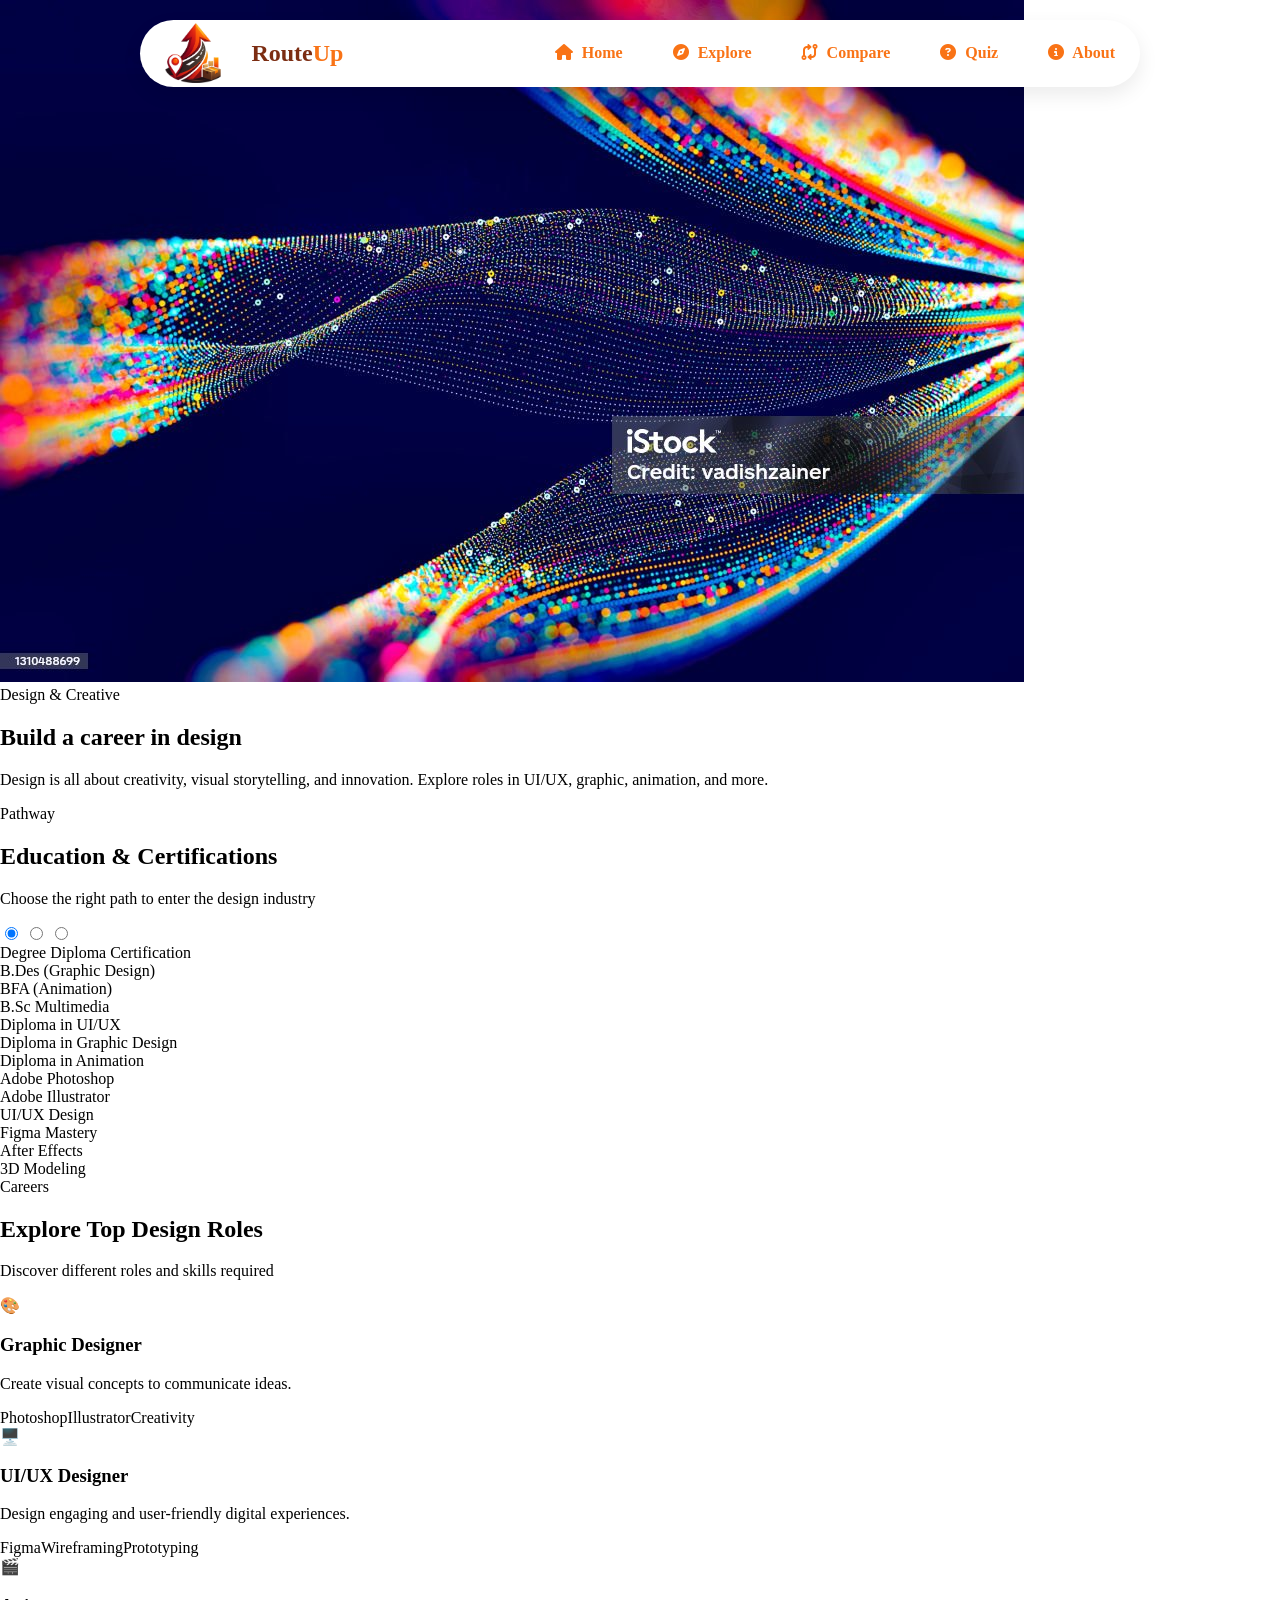
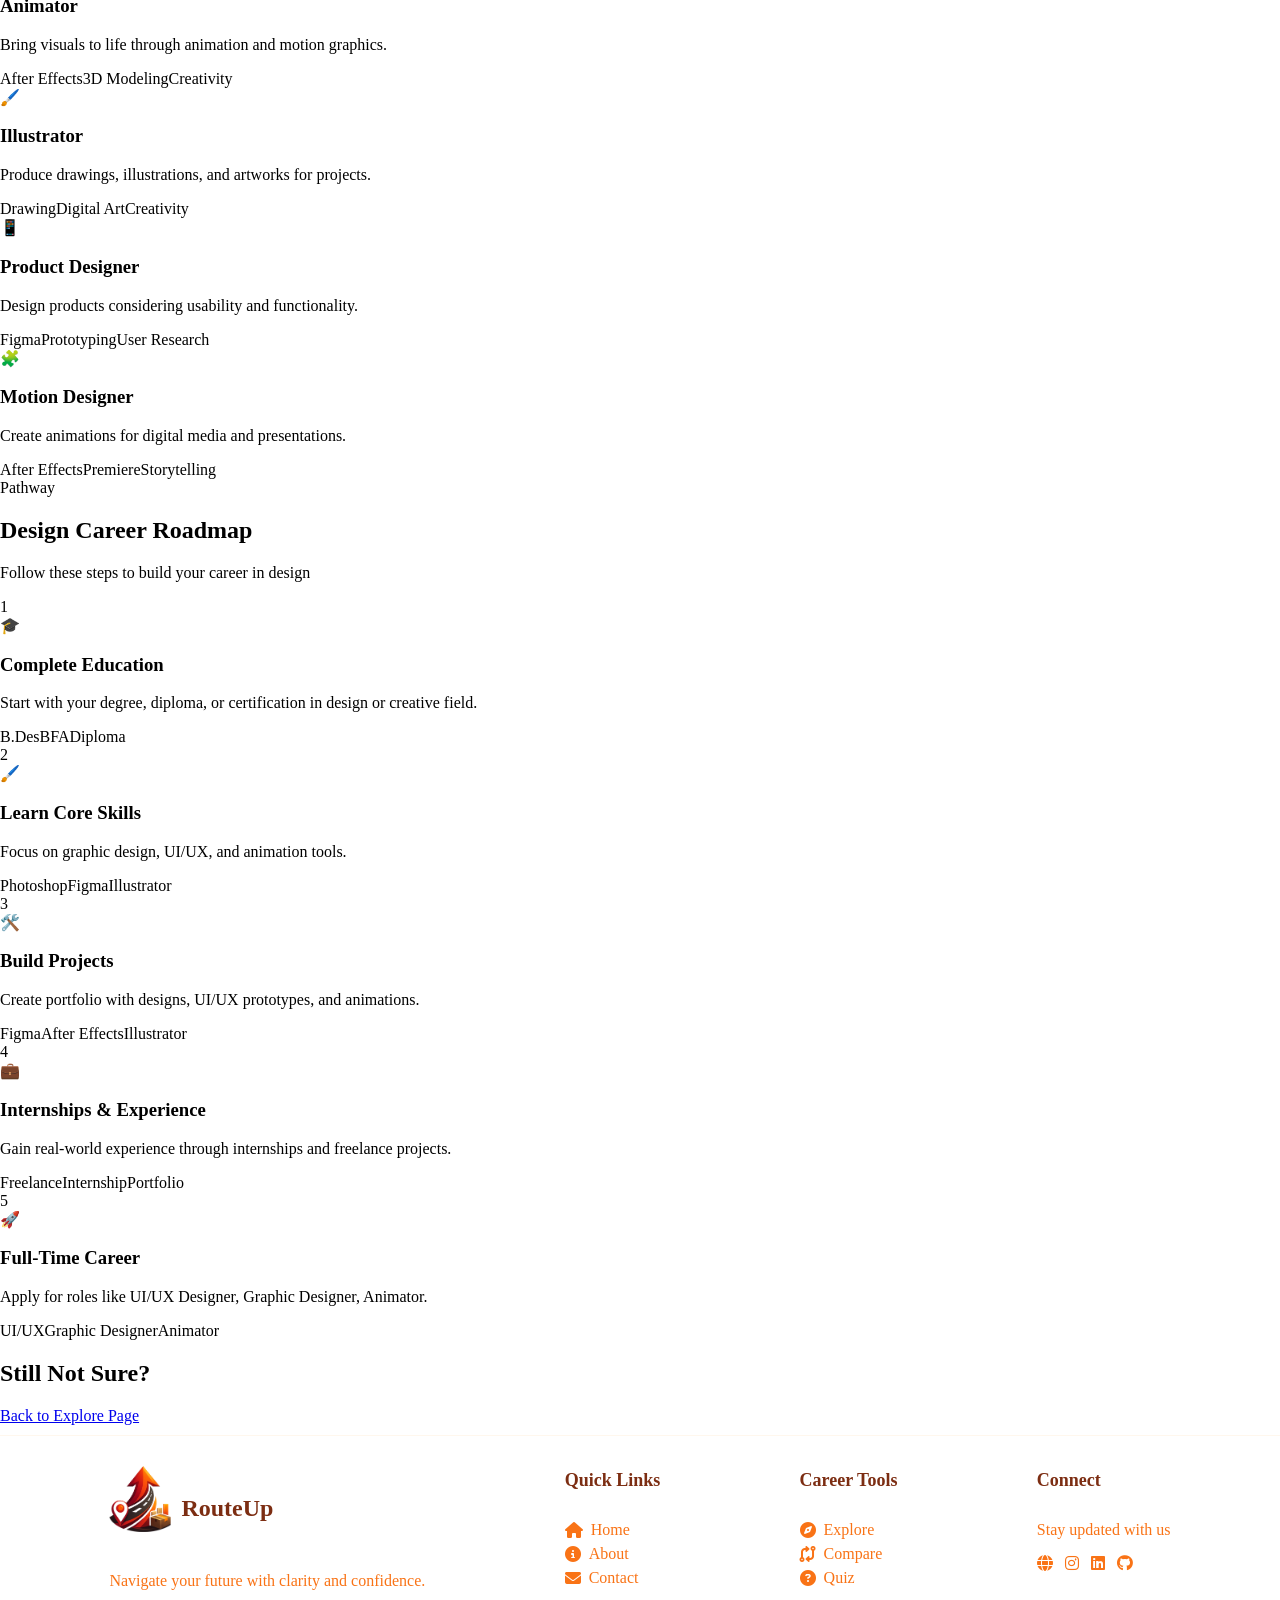
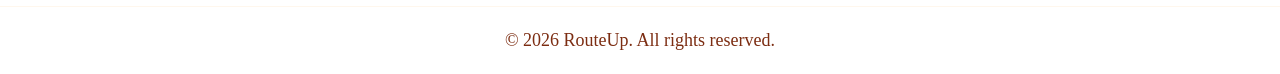
==== categories/art.html @ 7f34f2e6 "Merge branch 'sanskruti-chikhlonde:main' into main" ====
<!DOCTYPE html>
<html lang="en">
<head>
<meta charset="UTF-8">
<meta name="viewport" content="width=device-width, initial-scale=1.0">
<title>Design & Creative</title>
<link rel="stylesheet" href="../css/paths.css">
<link rel="stylesheet" href="./../css/footer.css">
 <link rel="stylesheet" href="https://cdnjs.cloudflare.com/ajax/libs/font-awesome/6.5.1/css/all.min.css">
<link rel="stylesheet" href="./../css/navbar.css">
</head>
<body>
<nav class="navbar">
     <div class="logo-container">
                <img src="./../images/logo.png" alt="logo" class="logo">
                <h1>Route<span class="Up">Up</span></h1>
            </div>

    <input type="checkbox" id="menu-toggle" class="menu-toggle">

    <label for="menu-toggle" class="hamburger">
        <i class="fa-solid fa-bars"></i>
    </label>
    
    <ul class="nav-links">
    <li><a href="./../index.html"><i class="fa-solid fa-house"></i> Home</a></li>
    <li><a href="./../pages/explore.html"><i class="fa-solid fa-compass"></i> Explore</a></li>
    <li><a href="./../pages/compare.html"><i class="fa-solid fa-code-compare"></i></i></i> Compare</a></li>
    <li><a href="./../pages/quiz.html"><i class="fa-solid fa-circle-question"></i> Quiz</a></li>
    <li><a href="./../pages/about.html"><i class="fa-solid fa-circle-info"></i> About</a></li>
</ul>
</nav>
<!-- HERO -->
<section class="hero">
    <img src="../images/design&art img.jpg" alt="Design Hero Image" class="hero-bg">
  <div class="hero-content">
    <span class="tag">Design & Creative</span>
    <h1>Build a career in design</h1>
    <p>Design is all about creativity, visual storytelling, and innovation. Explore roles in UI/UX, graphic, animation, and more.</p>
  </div>
</section>

<!-- EDUCATION + CERTIFICATION -->
<section class="tabs-section">
  <div class="section-header">
    <span class="section-tag">Pathway</span>
    <h2>Education & Certifications</h2>
    <p>Choose the right path to enter the design industry</p>
  </div>

  <input type="radio" name="tab" id="degree" checked>
  <input type="radio" name="tab" id="diploma">
  <input type="radio" name="tab" id="certification">

  <div class="tab-menu">
    <label for="degree" class="tab-btn">Degree</label>
    <label for="diploma" class="tab-btn">Diploma</label>
    <label for="certification" class="tab-btn">Certification</label>
  </div>

  <div class="tab-content">
    <div class="content degree">
      <div class="card">B.Des (Graphic Design)</div>
      <div class="card">BFA (Animation)</div>
      <div class="card">B.Sc Multimedia</div>
    </div>

    <div class="content diploma">
      <div class="card">Diploma in UI/UX</div>
      <div class="card">Diploma in Graphic Design</div>
      <div class="card">Diploma in Animation</div>
    </div>

    <div class="content certification">
      <div class="card">Adobe Photoshop</div>
      <div class="card">Adobe Illustrator</div>
      <div class="card">UI/UX Design</div>
      <div class="card">Figma Mastery</div>
      <div class="card">After Effects</div>
      <div class="card">3D Modeling</div>
    </div>
  </div>
</section>

<!-- ROLES SECTION -->
<section class="roles-section">
  <div class="section-header">
    <span class="section-tag">Careers</span>
    <h2>Explore Top Design Roles</h2>
    <p>Discover different roles and skills required</p>
  </div>

  <div class="roles-container">
    <div class="role-card">
      <div class="role-icon">🎨</div>
      <h3>Graphic Designer</h3>
      <p>Create visual concepts to communicate ideas.</p>
      <div class="skills">
        <span>Photoshop</span><span>Illustrator</span><span>Creativity</span>
      </div>
    </div>
    <div class="role-card">
      <div class="role-icon">🖥️</div>
      <h3>UI/UX Designer</h3>
      <p>Design engaging and user-friendly digital experiences.</p>
      <div class="skills">
        <span>Figma</span><span>Wireframing</span><span>Prototyping</span>
      </div>
    </div>
    <div class="role-card">
      <div class="role-icon">🎬</div>
      <h3>Animator</h3>
      <p>Bring visuals to life through animation and motion graphics.</p>
      <div class="skills">
        <span>After Effects</span><span>3D Modeling</span><span>Creativity</span>
      </div>
    </div>
    <div class="role-card">
      <div class="role-icon">🖌️</div>
      <h3>Illustrator</h3>
      <p>Produce drawings, illustrations, and artworks for projects.</p>
      <div class="skills">
        <span>Drawing</span><span>Digital Art</span><span>Creativity</span>
      </div>
    </div>
    <div class="role-card">
      <div class="role-icon">📱</div>
      <h3>Product Designer</h3>
      <p>Design products considering usability and functionality.</p>
      <div class="skills">
        <span>Figma</span><span>Prototyping</span><span>User Research</span>
      </div>
    </div>
    <div class="role-card">
      <div class="role-icon">🧩</div>
      <h3>Motion Designer</h3>
      <p>Create animations for digital media and presentations.</p>
      <div class="skills">
        <span>After Effects</span><span>Premiere</span><span>Storytelling</span>
      </div>
    </div>
  </div>
</section>

<!-- HORIZONTAL ROADMAP -->
<section class="horiz-roadmap-section">
  <div class="section-header">
    <span class="section-tag">Pathway</span>
    <h2>Design Career Roadmap</h2>
    <p>Follow these steps to build your career in design</p>
  </div>

  <div class="horiz-roadmap-container">
    <div class="horiz-step step-up">
      <div class="step-circle">1</div>
      <div class="step-content">
        <div class="step-icon">🎓</div>
        <h3>Complete Education</h3>
        <p>Start with your degree, diploma, or certification in design or creative field.</p>
        <div class="skills"><span>B.Des</span><span>BFA</span><span>Diploma</span></div>
      </div>
    </div>
    <div class="horiz-step step-down">
      <div class="step-circle">2</div>
      <div class="step-content">
        <div class="step-icon">🖌️</div>
        <h3>Learn Core Skills</h3>
        <p>Focus on graphic design, UI/UX, and animation tools.</p>
        <div class="skills"><span>Photoshop</span><span>Figma</span><span>Illustrator</span></div>
      </div>
    </div>
    <div class="horiz-step step-up">
      <div class="step-circle">3</div>
      <div class="step-content">
        <div class="step-icon">🛠️</div>
        <h3>Build Projects</h3>
        <p>Create portfolio with designs, UI/UX prototypes, and animations.</p>
        <div class="skills"><span>Figma</span><span>After Effects</span><span>Illustrator</span></div>
      </div>
    </div>
    <div class="horiz-step step-down">
      <div class="step-circle">4</div>
      <div class="step-content">
        <div class="step-icon">💼</div>
        <h3>Internships & Experience</h3>
        <p>Gain real-world experience through internships and freelance projects.</p>
        <div class="skills"><span>Freelance</span><span>Internship</span><span>Portfolio</span></div>
      </div>
    </div>
    <div class="horiz-step step-up">
      <div class="step-circle">5</div>
      <div class="step-content">
        <div class="step-icon">🚀</div>
        <h3>Full-Time Career</h3>
        <p>Apply for roles like UI/UX Designer, Graphic Designer, Animator.</p>
        <div class="skills"><span>UI/UX</span><span>Graphic Designer</span><span>Animator</span></div>
      </div>
    </div>
  </div>
</section>

<!-- STILL NOT SURE CTA -->
<section class="still-not-sure">
  <h2>Still Not Sure?</h2>
  <a href="../pages/explore.html" class="explore-btn">Back to Explore Page</a>
</section>

<footer class="footer">

    <div class="footer-container">

        <!-- Brand -->
        <div class="footer-brand">
            <h2 class="footer-logo">
                <img src="./../images/logo.png" alt="RouteUp Logo">
                RouteUp
            </h2>
            <p>Navigate your future with clarity and confidence.</p>
        </div>

        <!-- Quick Links -->
        <div class="footer-links">
            <h4>Quick Links</h4>
            <a href="./../index.html"><i class="fa-solid fa-house"></i> Home</a>
             <a href="./../pages/about.html"><i class="fa-solid fa-circle-info"></i> About</a>
            <a href="./../pages/about.html"><i class="fa-solid fa-envelope"></i> Contact</a>
        </div>

        <!-- Company -->
        <div class="footer-links">
            <h4>Career Tools</h4>
             <a href="./../pages/explore.html"><i class="fa-solid fa-compass"></i> Explore</a>
            <a href="./../pages/compare.html"><i class="fa-solid fa-code-compare"></i> Compare</a>
            <a href="./../pages/quiz.html"><i class="fa-solid fa-circle-question"></i> Quiz</a>
           
        </div>

        <!-- Social -->
        <div class="footer-social">
            <h4>Connect</h4>
            <p>Stay updated with us</p>
            <div class="social-icons">
                <a href="./pages/https://www.linkedin.com/in/sanskruti-chikhlonde-042a4b374?utm_source=share_via&utm_content=profile&utm_medium=member_android"> <i class="fa-solid fa-globe"></i></a>
               <a href="https://www.instagram.com/sanskruti_chikhlonde?igsh=eWk3d3BjcjR4eWlh"> <i class="fa-brands fa-instagram"></i></a>
                <a href="https://www.linkedin.com/in/sanskruti-chikhlonde-042a4b374?utm_source=share_via&utm_content=profile&utm_medium=member_android"><i class="fa-brands fa-linkedin"></i></a>
                <a href="https://github.com/sanskruti-chikhlonde"><i class="fa-brands fa-github"></i></a>
            </div>
        </div>

    </div>

    <!-- Bottom -->
    <div class="footer-bottom">
        <p>© 2026 RouteUp. All rights reserved.</p>
    </div>

</footer>

</body>
</html>
---- css/footer.css ----
body{
    margin: 0px;
    padding: 0px;
}
footer {
    width: 100%;
    background: #ffffff;
    border-top: 1px solid #fff7ed;
    margin-top: 10px;
    padding-top: 10px;
}

.footer-container {
    width: 100%;
   
    margin: auto;

    display: flex;
    justify-content:space-evenly;
    flex-wrap: wrap;
    gap: 30px;
}

/* Logo */
.footer-logo {
    display: flex;
    align-items: center;
    gap: 10px;
    color: #7c2d12;
}

.footer-logo img {
    width: 62px;
    margin-bottom: 20px;
}

/* Headings */
.footer h4 {
    margin-bottom: 30px;
    color: #7c2d12;
    font-size: 18px;
}

/* Text */
.footer p {
    color:#f97316;
    font-size: 16px;
}

/* Links */
.footer a {
    display: flex;
    align-items: center;
    gap: 8px;
    text-decoration: none;
    color:#f97316;
    margin-bottom: 6px;
    transition: 0.3s;
    font-size: 16px;
}

/* Link Icons */
.footer a i {
    color: #f97316;
    font-size: 16px;
}

/* Hover Effects */
.footer a:hover {
    color: #ea580c;
}

.footer a:hover i {
    transform: translateX(3px);
}

/* Social Icons */
.social-icons {
    display: flex;
    gap: 12px;
    flex-direction: row;
    margin-top: 10px;
}

.social-icons i {
    font-size: 16px;
    color: #f97316;
    cursor: pointer;
    transition: 0.3s;
}

.social-icons i:hover {
    color: #ea580c;
    transform: translateY(-3px);
}

/* Bottom */
.footer-bottom {
    text-align: center;
    margin-top: 0px;
    padding: 5px 0;
    border-top: 1px solid #fff7ed;
    font-size: 16px;
}.footer-bottom p{
    color: #7c2d12;
    font-size: 18px;
}


@media (max-width: 760px) {
.footer-container {
        flex-direction: column;
        align-items: center;
        text-align: center;
        gap: 25px;
    }

    .footer-links a {
        justify-content: center;
    }

    .footer-logo {
        justify-content: center;
    }

    .social-icons {
        justify-content: center;
    }

    .footer h4 {
        text-align: center;
    }

    .footer-bottom {
        font-size: 12px;
    }
}
---- css/navbar.css ----
.logo-container{
display: flex;
gap: 30px;
align-items: center;
color: #f97316;
}.logo{
    padding: 0px;
    margin: 0px;
    height: 60px;
}
.navbar {
    display: flex;
    justify-content: space-between;
    align-items: center;
    width: 90%;
    max-width: 950px;
    padding: 0px 25px;
    margin: 20px auto;
    background-color: #ffffff;
    border-radius: 50px;
    position: fixed;
    top: 0;
    left: 0;
    right: 0;
    box-shadow: 0 8px 20px rgba(0,0,0,0.08);
    z-index: 1000;
   
}
.logo-container h1{
    color: #7c2d12;
}.Up{
    color: #f97316;
}
.logo {
    
    font-size: 22px;
    font-weight: 600;
    
}
.nav-links {
    display: flex;
    list-style: none;
    gap: 50px;
   font-size: 16px;
}

.nav-links a {
    text-decoration: none;
    color:#f97316;
    transition: 0.3s;
    font-weight:bolder;
}
.nav-links i{
    margin-right: 5px;
    font-weight: bolder;
}
.nav-links a:hover {

    color: #ea580c;
}

.menu-toggle {
    display: none;
}

.hamburger {
    display: none;
    font-size: 26px;
    cursor: pointer;
    color: #f97316;
}



@media (max-width: 760px) {
    .navbar {
        width: 90%;
        max-width: 90%;
        margin: 0 auto;   
        left: 0;
        right: 0;
        top: 10px;
        display: flex;
        justify-content: space-evenly;
        align-items: center;
        padding: 0px 10px;
    }

    .logo {
        height: 45px;
    }

    .hamburger {
        display: block;
    }

    .nav-links {
        position: absolute;
        top: 70px;
        right: 0;
        width: 100%;

        background: #ffffff;
        border-radius: 20px;

        flex-direction: column;
        align-items: center;
        gap: 18px;

        padding: 20px 0;

        transform: translateY(-200%);
        opacity: 0;
        transition: 0.4s ease;
    }

    .menu-toggle:checked ~ .nav-links {
        transform: translateY(0);
        opacity: 1;
    }

}
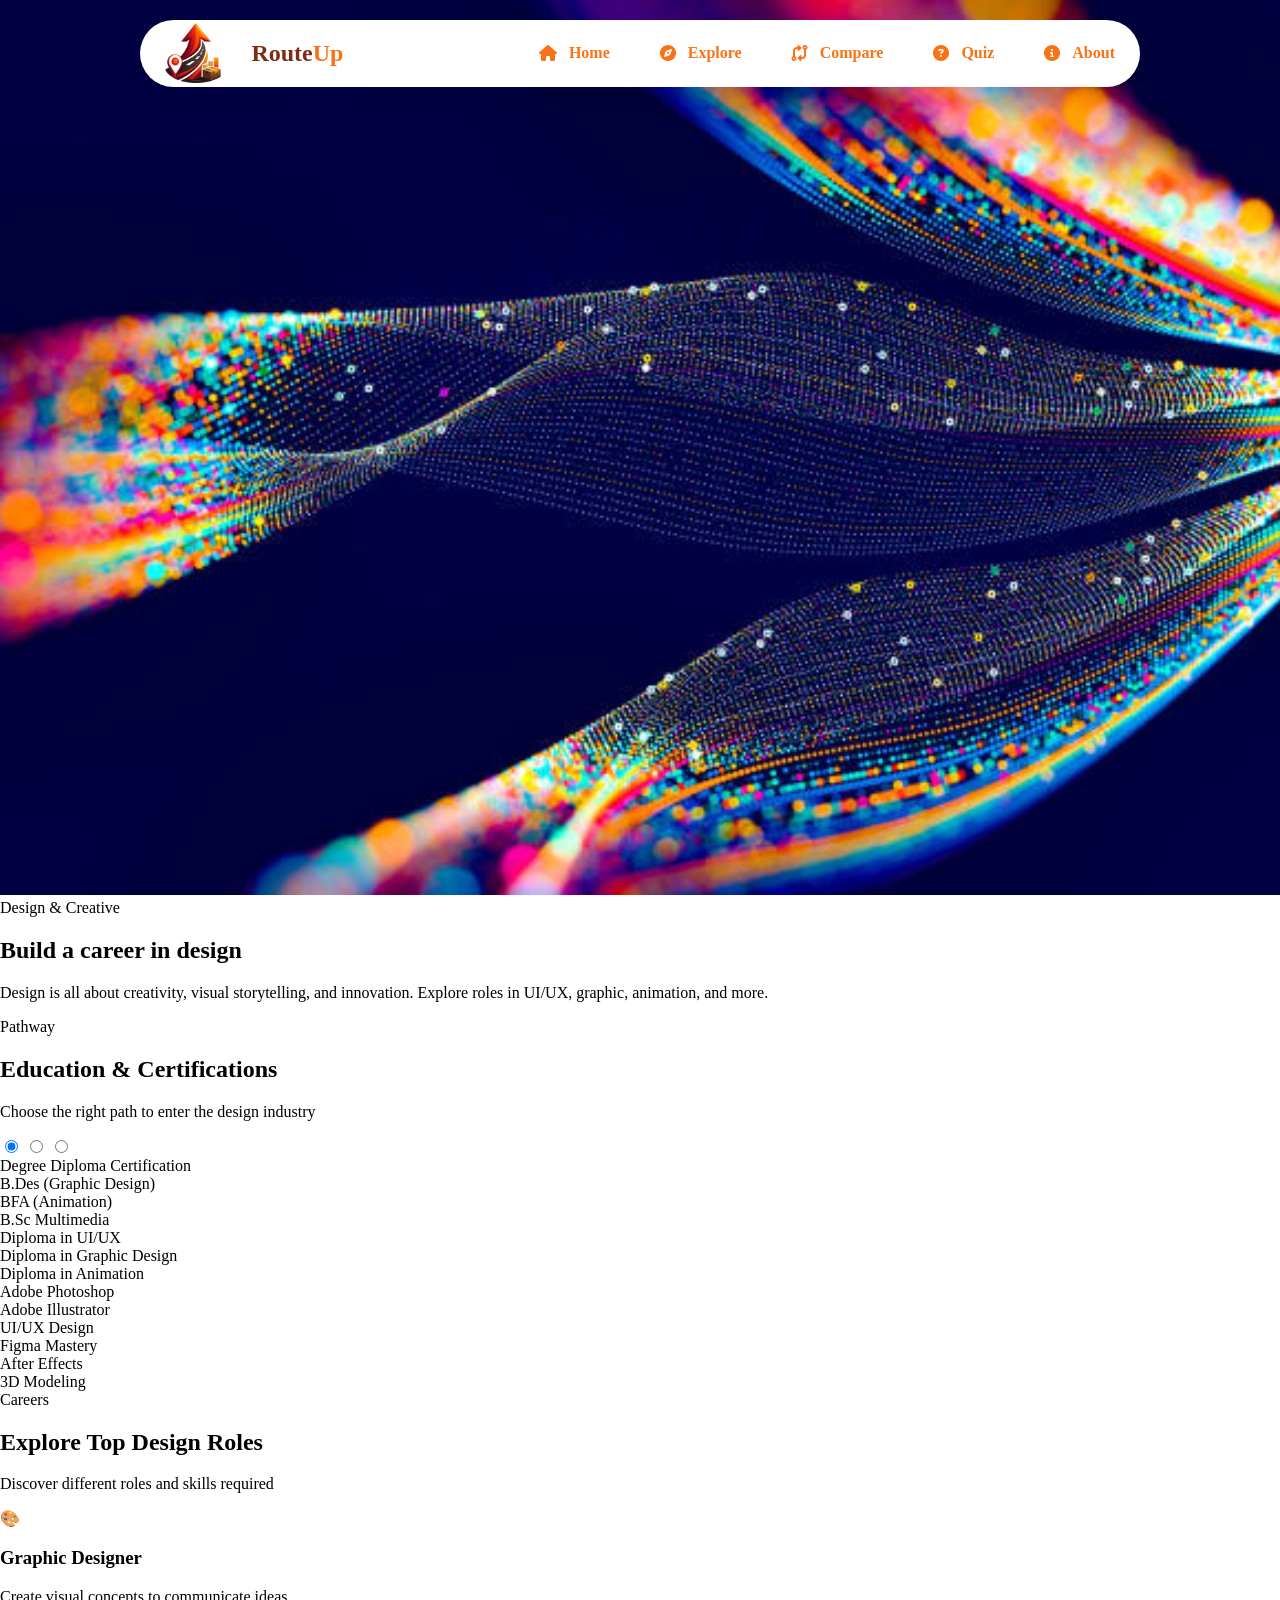
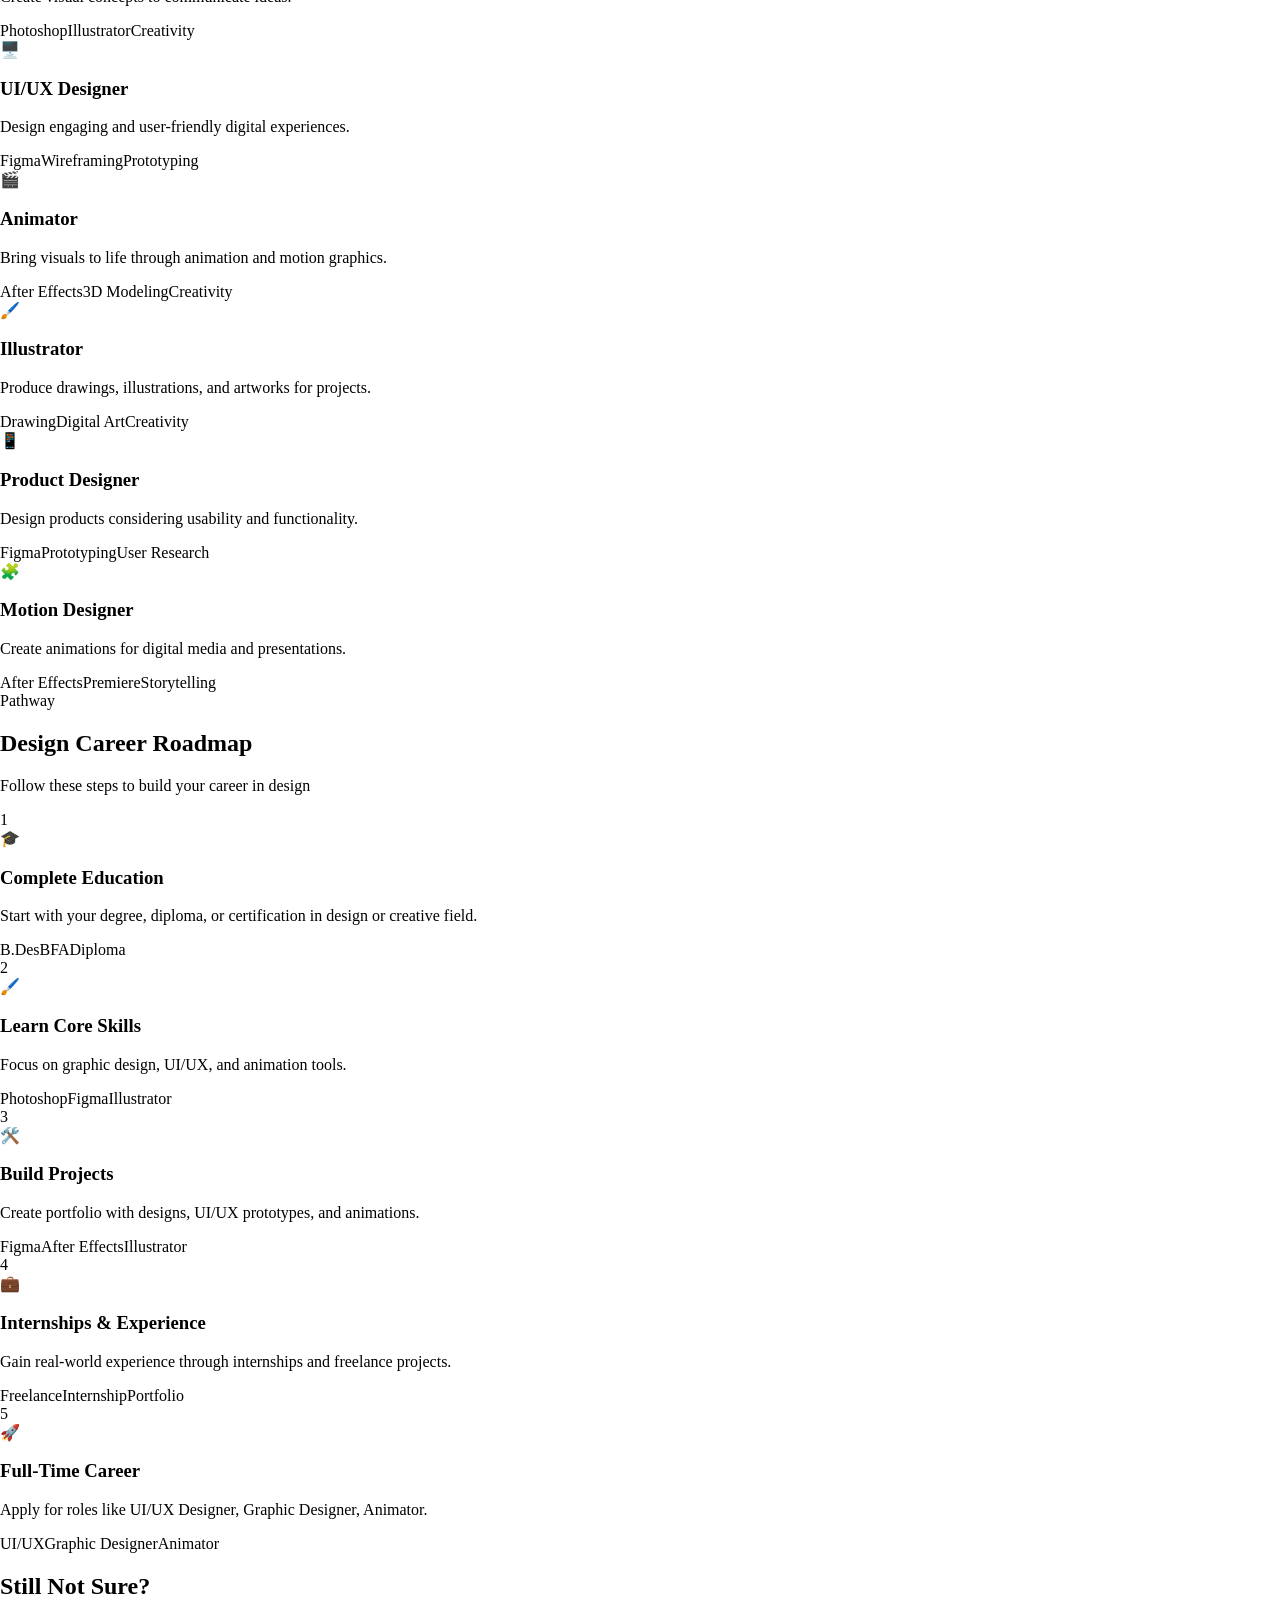
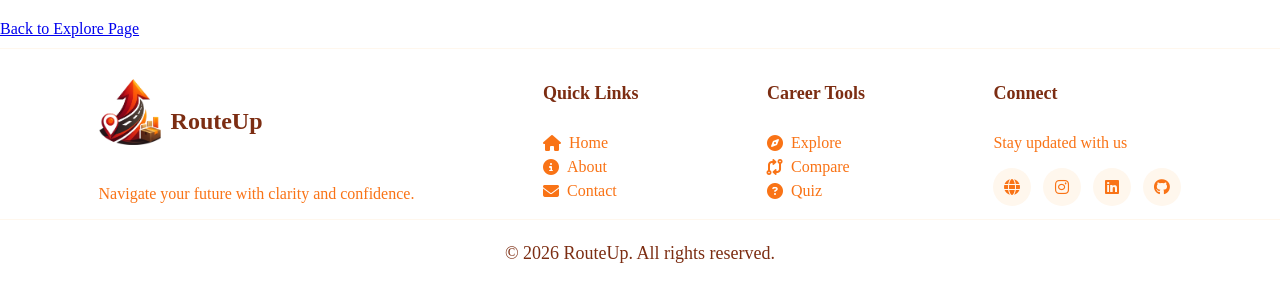
==== commit 73e24312: "Merge pull request #14 from vedika2554/main changes done" ====
--- a/categories/art.html
+++ b/categories/art.html
@@ -240,7 +240,7 @@
             <h4>Connect</h4>
             <p>Stay updated with us</p>
             <div class="social-icons">
-                <a href="./pages/https://www.linkedin.com/in/sanskruti-chikhlonde-042a4b374?utm_source=share_via&utm_content=profile&utm_medium=member_android"> <i class="fa-solid fa-globe"></i></a>
+                <a href="https://routeup-navigate-your-future.netlify.app/"> <i class="fa-solid fa-globe"></i></a>
                <a href="https://www.instagram.com/sanskruti_chikhlonde?igsh=eWk3d3BjcjR4eWlh"> <i class="fa-brands fa-instagram"></i></a>
                 <a href="https://www.linkedin.com/in/sanskruti-chikhlonde-042a4b374?utm_source=share_via&utm_content=profile&utm_medium=member_android"><i class="fa-brands fa-linkedin"></i></a>
                 <a href="https://github.com/sanskruti-chikhlonde"><i class="fa-brands fa-github"></i></a>
--- a/css/footer.css
+++ b/css/footer.css
@@ -43,7 +43,7 @@
 
 /* Text */
 .footer p {
-    color:#f97316;
+    color:#f97316 !important;
     font-size: 16px;
 }
 
@@ -59,15 +59,19 @@
     font-size: 16px;
 }
 
-/* Link Icons */
 .footer a i {
-    color: #f97316;
+  
+    display: flex;              
+    align-items: center;        
+    justify-content: center;
     font-size: 16px;
+    line-height: 1;             
+
 }
 
 /* Hover Effects */
 .footer a:hover {
-    color: #ea580c;
+    color:#7c2d12;
 }
 
 .footer a:hover i {
@@ -80,6 +84,7 @@
     gap: 12px;
     flex-direction: row;
     margin-top: 10px;
+    
 }
 
 .social-icons i {
@@ -87,6 +92,11 @@
     color: #f97316;
     cursor: pointer;
     transition: 0.3s;
+      background: #fff7ed;
+      height: 20px;
+      width: 20px;
+      padding: 9px;
+      border-radius: 50%;
 }
 
 .social-icons i:hover {
@@ -102,13 +112,14 @@
     border-top: 1px solid #fff7ed;
     font-size: 16px;
 }.footer-bottom p{
-    color: #7c2d12;
+    color: #7c2d12 !important;
     font-size: 18px;
 }
 
 
 @media (max-width: 760px) {
 .footer-container {
+    width: 100%;
         flex-direction: column;
         align-items: center;
         text-align: center;
@@ -117,6 +128,7 @@
 
     .footer-links a {
         justify-content: center;
+        align-items: center;
     }
 
     .footer-logo {
@@ -134,4 +146,7 @@
     .footer-bottom {
         font-size: 12px;
     }
+    .footer p{
+        text-align: center;
+    }
 }
--- a/css/navbar.css
+++ b/css/navbar.css
@@ -39,12 +39,16 @@
 }
 .nav-links {
     display: flex;
+   
     list-style: none;
     gap: 50px;
    font-size: 16px;
 }
 
 .nav-links a {
+    display: flex;
+   align-items: center;
+   gap: 7px;
     text-decoration: none;
     color:#f97316;
     transition: 0.3s;
@@ -56,7 +60,7 @@
 }
 .nav-links a:hover {
 
-    color: #ea580c;
+    color:#7c2d12;
 }
 
 .menu-toggle {
@@ -74,7 +78,7 @@
 
 @media (max-width: 760px) {
     .navbar {
-        width: 90%;
+    
         max-width: 90%;
         margin: 0 auto;   
         left: 0;
